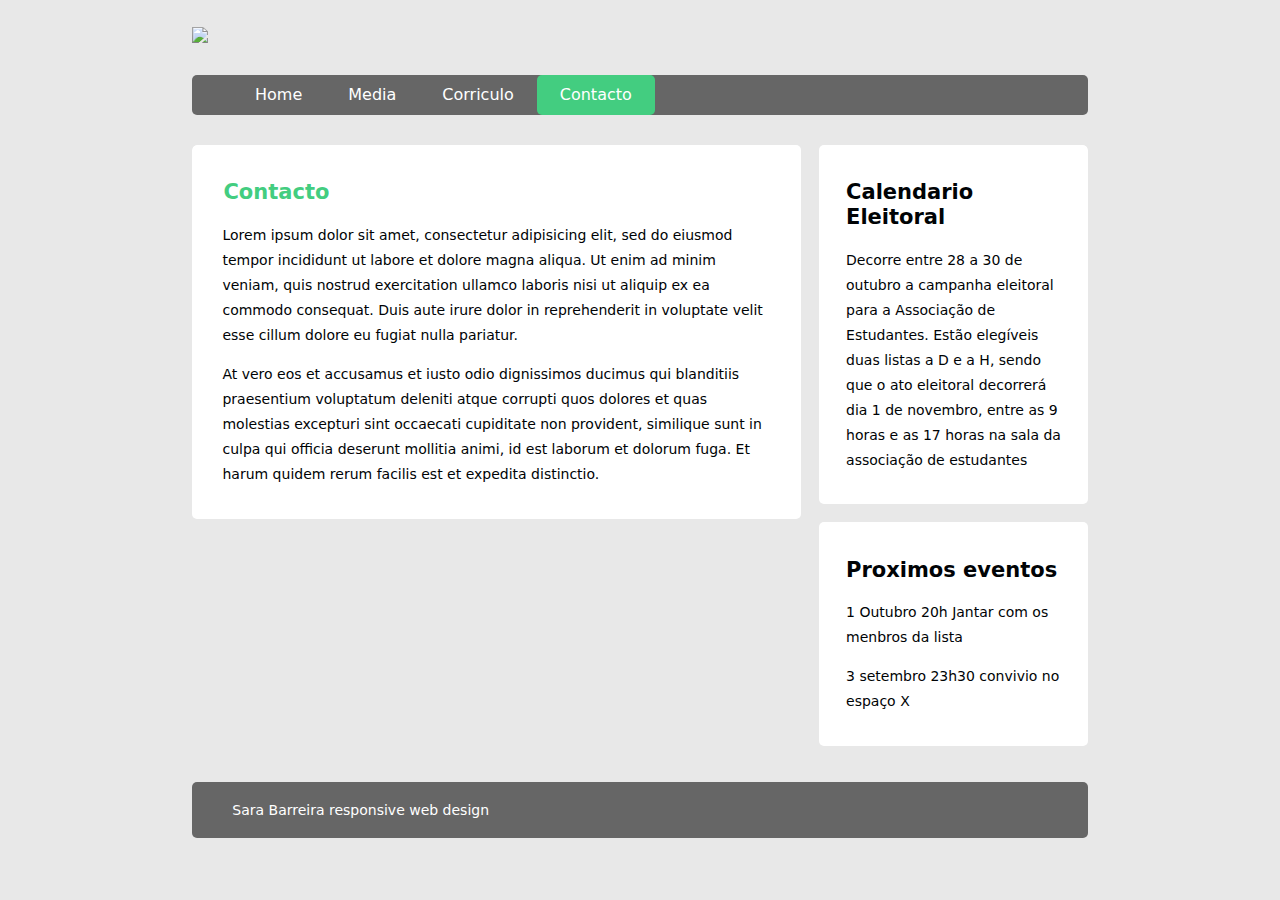
==== campanha/contacto.html @ 0eeebc0d "Add files via upload" ====
﻿<!doctype html>
<html lang="pt">
<head>
<meta charset="utf-8">
<title>Campanha</title>

<link rel="stylesheet" href="css/style.css" type="text/css" />
<meta name="viewport"  content="width=device-width, initial-scale=1.0">
</head>


<body class="body">
<header class="cabecalho">
		<img  src="../Sem Título-1.png">
		<nav><ul>
			<li ><a href="index.html">Home</a></li>
			<li><a  href="media.html">Media</a></li>
			<li><a  href="corriculo.html">Corriculo</a></li>
			<li class="active"><a href="contacto.html">Contacto</a></li>
		</ul></nav>
	</header>
    
    <main class="main">
		<div class="conteudo">	
				<article class="artigo">	
					<header>
						<h2><a href="#" rel="bookmark" title="Permalink to this POST TITLE">Contacto</a></h2>
					</header>
					
					<content>
						<p>Lorem ipsum dolor sit amet, consectetur adipisicing elit, sed do eiusmod tempor incididunt ut labore et dolore magna aliqua. Ut enim ad minim veniam, quis nostrud exercitation ullamco laboris nisi ut aliquip ex ea commodo consequat. Duis aute irure dolor in reprehenderit in voluptate velit esse cillum dolore eu fugiat nulla pariatur. </p>
						<p>At vero eos et accusamus et iusto odio dignissimos ducimus qui blanditiis praesentium voluptatum deleniti atque corrupti quos dolores et quas molestias excepturi sint occaecati cupiditate non provident, similique sunt in culpa qui officia deserunt mollitia animi, id est laborum et dolorum fuga. Et harum quidem rerum facilis est et expedita distinctio.</p>
					</content>
					
				</article>


		</div>
			
				<aside class="top">
					<article>
					<h2>Calendario Eleitoral</h2>
					<p>Decorre entre 28 a 30 de outubro a campanha eleitoral para a Associação de Estudantes. Estão elegíveis duas listas a D e a H, sendo que o ato eleitoral decorrerá dia 1 de novembro, entre as 9 horas e as 17 horas na sala da associação de estudantes</p>
                    
				    </article>
				</aside>
				
				<aside class="fim">
					<article>
					<h2>Proximos eventos</h2>
                    <p> 1 Outubro 20h Jantar com os menbros da lista</p>
                    <p> 3 setembro 23h30 convivio no espaço X</p>
				    </article>
				</aside>
				</aside>				

				
	</main>
    
    
    
    <footer class="Footer">
		<p>Sara Barreira responsive web design </p>
	</footer>
    
    
    
    
</body>
</html>
---- campanha/css/style.css ----
@charset "utf-8";
/* CSS Document */

body {
	background-color:#E8E8E8;
	color: #000305;
	font-size: 87.5%;/* Base font size: 14px */
	font-family: Segoe, "Segoe UI", "DejaVu Sans", "Trebuchet MS", Verdana, sans-serif;
	line-height: 1.429;
	margin: 0;
	padding: 0;
	text-align: left;
	}
	
.body {
	clear: both; 
	margin: 0 auto; 
	width: 70%;
}
	


/* estilo para as hiperligaçoes */
a {
	outline: 0;
	}

a img {
	border: 0px; 
	text-decoration: none;
}

a:link, a:visited {
	color: #43CD80;
	padding: 0 1px;
	text-decoration: none;
}

a:hover, a:active {
	background-color: #43CD80;
	color: #fff;
	text-decoration: none;
}

/* cabecalho */
   
.cabecalho nav {
	background: #666;
	font-size: 1.143em;
	height: 40px;
	line-height: 30px;
	margin: 0 auto 30px auto;
	text-align: center;
	border-radius: 5px;
	-moz-border-radius: 5px;
	-webkit-border-radius: 5px;
}
	
.cabecalho nav ul {
	list-style: none; 
	margin: 0 auto;
}

.cabecalho nav ul li {
	float: left; 
	display: inline; 
}
	
.cabecalho nav a:link, .cabecalho nav a:visited {
	color: #fff;
	display: inline-block;
	height: 30px;
	padding: 5px 23px;
	text-decoration: none;
}
.cabecalho nav a:hover, .cabecalho nav a:active,
.cabecalho nav .active a:link, .cabecalho nav .active a:visited {
	background: #43CD80;
	color: #fff;
	text-shadow: none;
}
	
.cabecalho nav li a {
	border-radius: 5px;
	-moz-border-radius: 5px;
	-webkit-border-radius: 5px;
}

.cabecalho img {
	width: 30%;
	height: auto;
	margin: 3% 0;
}

/* area de apresentação */

.main {
	overflow: hidden;
	line-height: 25px;
	border-radius: 5px;
	-moz-border-radius: 5px;
	-webkit-border-radius: 5px;
}

.artigo {
	background-color: #FFF;
	border-radius: 5px;
	-moz-border-radius: 5px;
	-webkit-border-radius: 5px;	
	padding: 3% 5%;	
	margin-bottom: 3%;
}



.conteudo {
	width: 68%;
	float: left;
	border-radius: 5px;
	-moz-border-radius: 5px;
	-webkit-border-radius: 5px;	
}



/* asside */

.top {
	width: 24%;
	float: left;
	margin-left: 2%;
	border-radius: 5px;
	-moz-border-radius: 5px;
	-webkit-border-radius: 5px;	
	background-color: #FFF;	
	padding: 2% 3%;
	margin-bottom: 2%;
}

.fim {
	width: 24%;
	float: left;
	margin-left: 2%;
	border-radius: 5px;
	-moz-border-radius: 5px;
	-webkit-border-radius: 5px;	
	background-color: #FFF;	
	padding: 2% 3%;
	margin-bottom: 2%;
}



/* footer */

.Footer {
	width: 100%;
	float: left;
	margin-top: 2%;
	margin-bottom: 2%;
	padding-left: 0;
	background-color: #666;
	border-radius: 5px;
	-moz-border-radius: 5px;
	-webkit-border-radius: 5px;	
	color: #FFF;	
}

.Footer p {
	width: 91%;
	margin: 2% auto;
}




/*  Media Queries  */

@media only screen and (min-width : 150px) and (max-width : 780px)
{
	.body {
		clear: both; 
		margin: 0 auto; 
		width: 90%;
		font-size: 90%;
	}
	
	.cabecalho nav {
		background: #666;
		font-size: 1.143em;
		height: 160px;
		line-height: 30px;
		margin-bottom: 0;
		border-radius: 5px;
		-moz-border-radius: 5px;
		-webkit-border-radius: 5px;
	}
		
	.cabecalho nav ul {
		list-style: none; 
		margin: 0 auto;
		padding-left: 0;
	}
	
	.cabecalho nav li {
		margin-left: 0 auto;
		width: 100%;
	}
	
	.cabecalho nav a:link, .cabecalho nav a:visited {
		color: #FFF;
		display: block;
		height: 30px;
		padding: 5px 0;
		text-decoration: none;
	}
	
	.cabecalho nav a:active,
	.cabecalho nav .active a:link, .cabecalho nav .active a:visited {
		background: #43CD80;
		color: #fff;
		text-shadow: none !important;
	}
		
	.cabecalho nav li a {
		border-radius: 5px;
		-moz-border-radius: 5px;
		-webkit-border-radius: 5px;
			
		border-radius: 5px;
		-moz-border-radius: 5px;
		-webkit-border-radius: 5px;
	}
	
	.cabecalho img {
		width: 100%;
		height: auto;
		margin-bottom: 3%;
	}
	
	.main {
		overflow: hidden;
		line-height: 25px;
		border-radius: 5px;
		-moz-border-radius: 5px;
		-webkit-border-radius: 5px;
		margin-top: 4%;
		margin-bottom: 2%;
	}
	
	.artigo {
		background-color: #FFF;
		border-radius: 5px;
		-moz-border-radius: 5px;
		-webkit-border-radius: 5px;	
		padding: 2% 5%;
		margin-bottom: 4%;
	}
	

	
	.conteudo {
		width: 100%;
		float: left;
		border-radius: 5px;
		-moz-border-radius: 5px;
		-webkit-border-radius: 5px;	
	}	

	
	
	.top {
		width: 86%;
		float: left;
		border-radius: 5px;
		-moz-border-radius: 5px;
		-webkit-border-radius: 5px;	
		background-color: #FFF;	
		margin-top: 4%;
		margin-left: 0;
		padding: 0 7%;
		margin-bottom: 0;		
	}
	
	.top p {
		width: 90%;
	}

	.meio {
		width: 86%;
		float: left;
		border-radius: 5px;
		-moz-border-radius: 5px;
		-webkit-border-radius: 5px;	
		background-color: #FFF;	
		margin-top: 4%;
		margin-left: 0;
		padding: 0 7%;
		margin-bottom: 0;	
	}
	
	.meio p {
		width: 90%;
	}
	

	
	
		
	.Footer {
		width: 100%;
		float: left;
		margin: 2% 0;
		padding-left: 0;
		background-color: #666;
		border-radius: 5px;
		-moz-border-radius: 5px;
		-webkit-border-radius: 5px;	
		color: #FFF;	
	}
	
	.Footer p {
		width: 86%;
		margin: 2% auto;
	}
}
.sub-menu {
    display: none;
    position: absolute;
    min-width: 250px;
	 }
	 
	 video {
    width: 100%;
    height: auto;
	 }
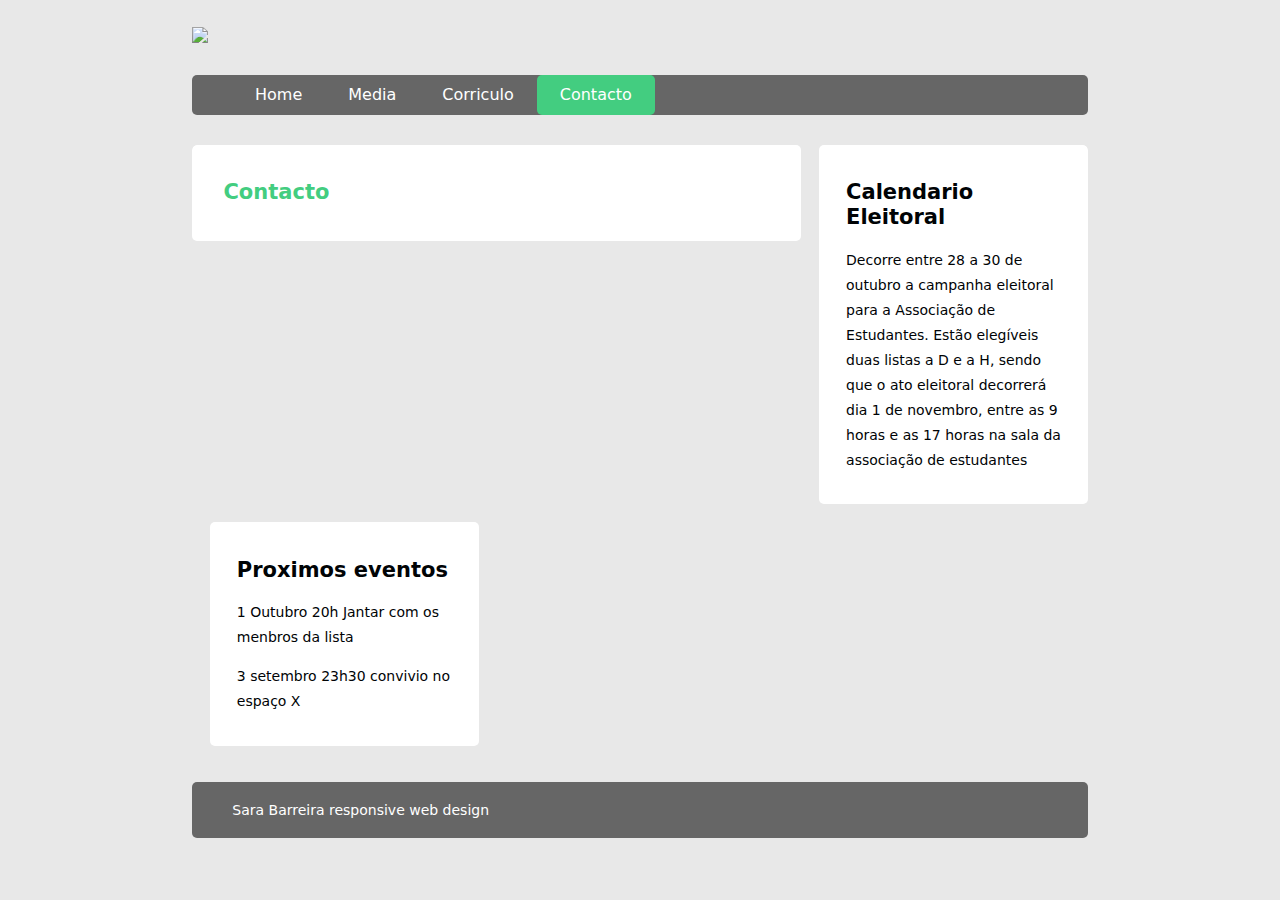
==== commit 6ec8fecf: "Update contacto.html" ====
--- a/campanha/contacto.html
+++ b/campanha/contacto.html
@@ -28,9 +28,7 @@
 					</header>
 					
 					<content>
-						<p>Lorem ipsum dolor sit amet, consectetur adipisicing elit, sed do eiusmod tempor incididunt ut labore et dolore magna aliqua. Ut enim ad minim veniam, quis nostrud exercitation ullamco laboris nisi ut aliquip ex ea commodo consequat. Duis aute irure dolor in reprehenderit in voluptate velit esse cillum dolore eu fugiat nulla pariatur. </p>
-						<p>At vero eos et accusamus et iusto odio dignissimos ducimus qui blanditiis praesentium voluptatum deleniti atque corrupti quos dolores et quas molestias excepturi sint occaecati cupiditate non provident, similique sunt in culpa qui officia deserunt mollitia animi, id est laborum et dolorum fuga. Et harum quidem rerum facilis est et expedita distinctio.</p>
-					</content>
+							</content>
 					
 				</article>
 
@@ -67,4 +65,4 @@
     
     
 </body>
-</html>+</html>
